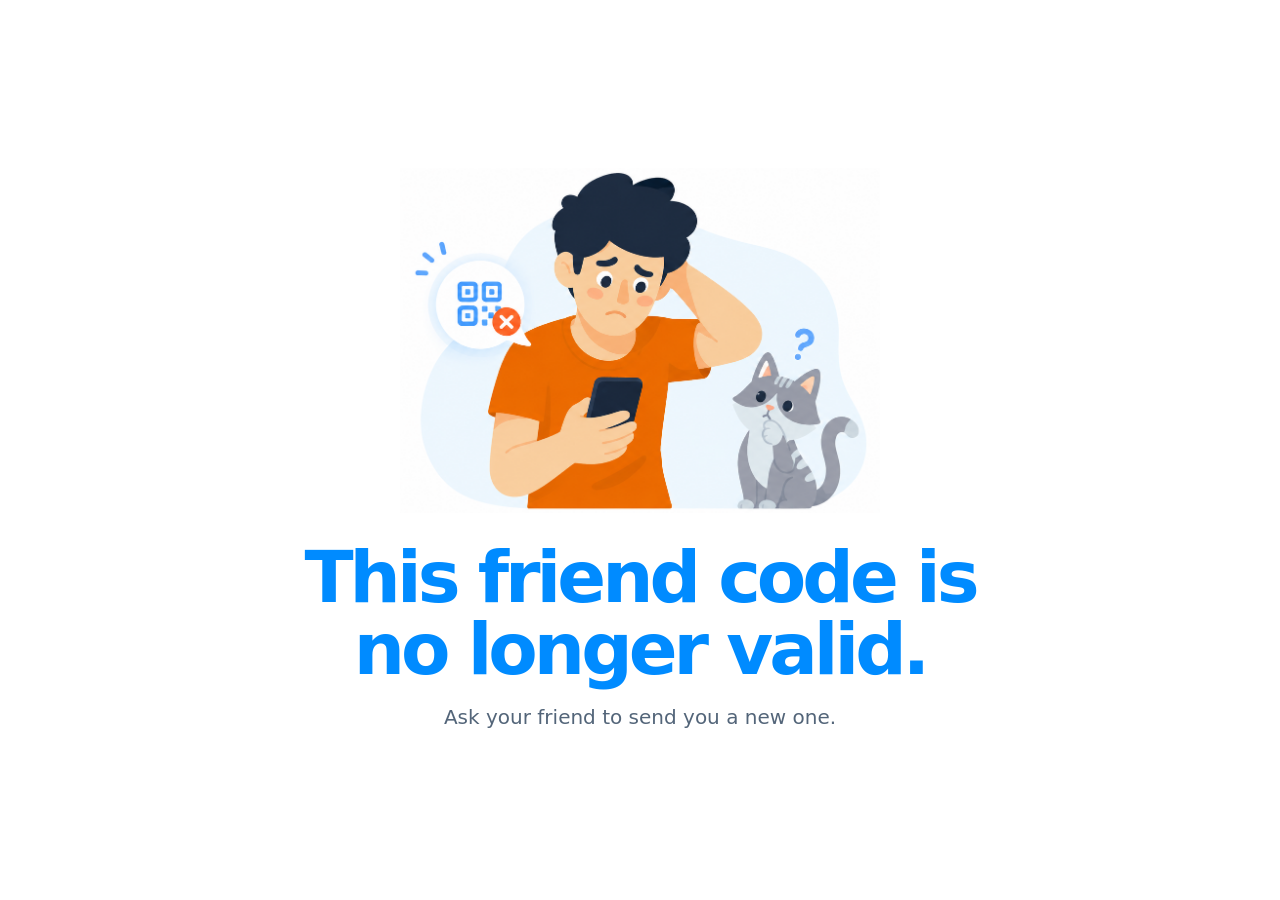
==== connect/index.html @ c3208a62 "Deploy yomm.ing" ====
<!doctype html>
<html lang="en">

<head>
  <meta charset="utf-8">
  <meta name="viewport" content="width=device-width, initial-scale=1">
  <meta name="theme-color" content="#ffffff">
  <title>Connect on Yomm</title>
  <meta name="description" content="Use this friend code to connect on Yomm.">
  <link rel="stylesheet" href="/connect/connect.css?v=3">
  <script src="/connect/qrcode.js" defer></script>
  <script src="/connect/connect.js?v=3" defer></script>
</head>

<body>
  <main>
    <section id="connect-state" class="connect-state">
      <h1 aria-label="Someone has you on their mind...">
        Someone has you on their mind<span class="ellipsis"
          aria-hidden="true"><span>.</span><span>.</span><span>.</span></span>
      </h1>
      <div class="steps">
        <section class="step-card">
          <span class="step-number">1</span>
          <h2>Get Yomm</h2>
          <p class="step-detail">Every journey starts with step one.</p>
          <a id="app-store-link" class="app-store-button" href="https://apps.apple.com/" rel="noopener">
            <img src="/assets/Download_on_the_App_Store_Badge_US-UK_RGB_blk_092917.png" alt="Download on the App Store">
          </a>
        </section>

        <section class="step-card">
          <span class="step-number">2</span>
          <h2>Continue on your phone</h2>
          <p class="step-detail">Install Yomm, then return to your original invite and tap the link again.</p>
        </section>

        <p class="step-or">or</p>

        <section class="step-card step-card-secondary">
          <span class="step-number">2b</span>
          <h2>On a computer?</h2>
          <p class="step-detail">No problem. Once Yomm is installed, scan this QR code with your phone’s Camera app.</p>
          <div id="qr-code" class="qr-code" role="img" aria-label="QR code for this Yomm invitation"></div>
        </section>
      </div>

      <figure class="encouragement">
        <img src="/assets/illu_you_got_this.png" alt="A person and cat giving a thumbs-up">
        <figcaption>You’ve got this!</figcaption>
      </figure>
    </section>

    <section id="invalid-state" class="invalid-state" hidden>
      <img src="/assets/illu_invalid.png" alt="A person and cat puzzled by an invalid QR code">
      <h1>This friend code is no longer valid.</h1>
      <p>Ask your friend to send you a new one.</p>
    </section>
  </main>
</body>

</html>
---- connect/connect.css ----
:root {
  color-scheme: light;
  background: #fff;
  color: #17293c;
  font-family: ui-rounded, "SF Pro Rounded", system-ui, sans-serif;
  font-synthesis: none;
  --yomm-blue: #008BFF;
}

* {
  box-sizing: border-box;
}

html,
body {
  min-height: 100%;
  margin: 0;
}

body {
  min-height: 100vh;
  min-height: 100dvh;
  background: #fff;
}

main {
  min-height: 100vh;
  min-height: 100dvh;
  padding: clamp(32px, 6vw, 84px) clamp(18px, 5vw, 72px);
}

.connect-state {
  width: min(100%, 640px);
  margin: 0 auto;
  text-align: center;
}

h1 {
  margin: 0;
  color: var(--yomm-blue);
  font-size: clamp(2.5rem, 6.5vw, 5.2rem);
  font-weight: 750;
  letter-spacing: -0.055em;
  line-height: 1;
  text-align: center;
}

.ellipsis {
  display: inline-block;
  width: 0.9em;
  margin-left: 0.04em;
  text-align: left;
}

.ellipsis span:nth-child(1) {
  animation: dot-one 2s step-end infinite;
}

.ellipsis span:nth-child(2) {
  animation: dot-two 2s step-end infinite;
}

.ellipsis span:nth-child(3) {
  animation: dot-three 2s step-end infinite;
}

@keyframes dot-one {
  0%,
  24% {
    opacity: 0;
  }

  25%,
  100% {
    opacity: 1;
  }
}

@keyframes dot-two {
  0%,
  49% {
    opacity: 0;
  }

  50%,
  100% {
    opacity: 1;
  }
}

@keyframes dot-three {
  0%,
  74% {
    opacity: 0;
  }

  75%,
  100% {
    opacity: 1;
  }
}

.steps {
  display: flex;
  flex-direction: column;
  gap: clamp(18px, 3vw, 28px);
  max-width: 420px;
  margin: clamp(32px, 5vw, 52px) auto 0;
}

.step-card {
  display: flex;
  flex-direction: column;
  align-items: center;
  padding: clamp(28px, 4vw, 40px) clamp(24px, 4vw, 36px);
  border-radius: 28px;
  background: var(--yomm-blue);
  color: #fff;
}

.step-card-secondary {
  background: rgba(128, 128, 128, 0.15);
  color: #17293c;
}

.step-card-secondary .step-number {
  background: rgba(128, 128, 128, 0.18);
  color: #536579;
}

.step-or {
  margin: -8px 0;
  color: #17293c;
  font-size: 1.05rem;
  font-weight: 800;
}

.step-number {
  display: flex;
  align-items: center;
  justify-content: center;
  width: 32px;
  height: 32px;
  margin-bottom: 16px;
  border-radius: 50%;
  background: rgba(255, 255, 255, 0.2);
  font-size: 0.9rem;
  font-weight: 800;
}

.step-card h2 {
  margin: 0 0 18px;
  font-size: clamp(1.3rem, 2.4vw, 1.6rem);
  font-weight: 750;
  letter-spacing: -0.025em;
  line-height: 1.18;
}

.step-detail {
  margin: 0 0 20px;
  font-size: 0.95rem;
  font-weight: 500;
  line-height: 1.4;
  opacity: 0.85;
  text-align: center;
}

.qr-code {
  width: min(100%, 200px);
  padding: 14px;
  border-radius: 20px;
  background: #fff;
}

.qr-code svg {
  display: block;
  width: 100%;
  height: auto;
}

.app-store-button {
  display: inline-block;
  border-radius: 9px;
  line-height: 0;
}

.app-store-button img {
  display: block;
  width: 200px;
  max-width: 100%;
  height: auto;
}

.app-store-button:focus-visible {
  outline: 3px solid #fff;
  outline-offset: 4px;
}

.encouragement {
  width: min(78vw, 390px);
  margin: clamp(42px, 6vw, 68px) auto 0;
}

.encouragement img {
  display: block;
  width: 100%;
  height: auto;
}

.encouragement figcaption {
  margin-top: 8px;
  color: #17293c;
  font-size: 1.05rem;
  font-weight: 750;
}

.invalid-state {
  display: grid;
  min-height: calc(100vh - clamp(64px, 12vw, 168px));
  min-height: calc(100dvh - clamp(64px, 12vw, 168px));
  align-content: center;
  justify-items: center;
  text-align: center;
}

.invalid-state[hidden] {
  display: none;
}

.invalid-state img {
  display: block;
  width: min(100%, 480px);
  height: auto;
  margin-bottom: 28px;
}

.invalid-state h1 {
  max-width: 760px;
  font-size: clamp(2.2rem, 6vw, 4.5rem);
}

.invalid-state p {
  margin: 18px 0 0;
  color: #536579;
  font-size: clamp(1rem, 2vw, 1.25rem);
  line-height: 1.45;
}

@media (max-width: 760px) {
  main {
    padding: 30px 14px 52px;
  }

  h1 {
    font-size: clamp(2.35rem, 12vw, 3.6rem);
  }

  .encouragement {
    width: min(92vw, 360px);
  }
}

@media (prefers-reduced-motion: reduce) {
  .ellipsis span {
    animation: none;
  }
}
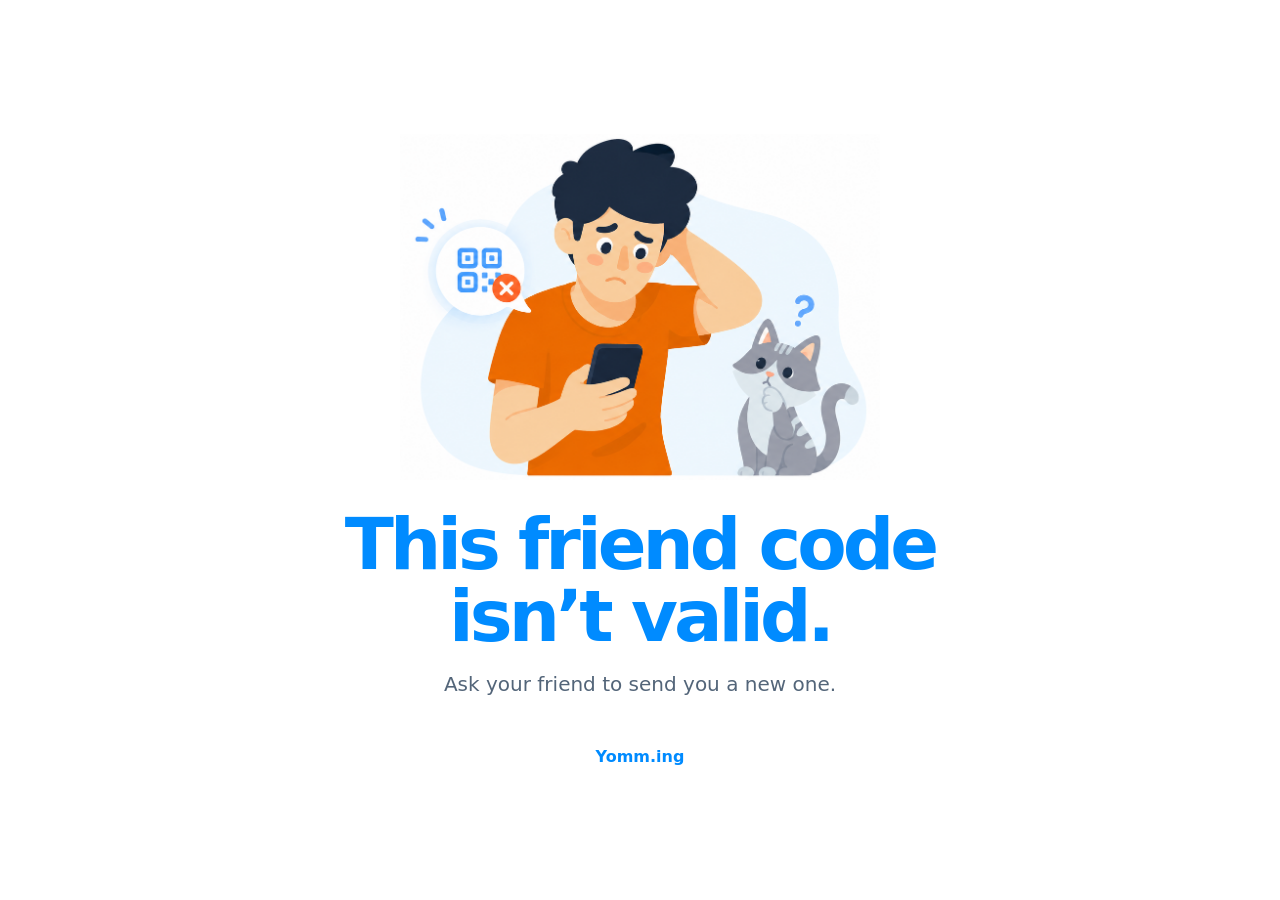
==== commit c6f63012: "Deploy yomm.ing" ====
--- a/connect/index.html
+++ b/connect/index.html
@@ -49,12 +49,15 @@
         <img src="/assets/illu_you_got_this.png" alt="A person and cat giving a thumbs-up">
         <figcaption>You’ve got this!</figcaption>
       </figure>
+
+      <a class="home-link" href="/">Yomm.ing</a>
     </section>
 
     <section id="invalid-state" class="invalid-state" hidden>
       <img src="/assets/illu_invalid.png" alt="A person and cat puzzled by an invalid QR code">
-      <h1>This friend code is no longer valid.</h1>
+      <h1>This friend code isn’t valid.</h1>
       <p>Ask your friend to send you a new one.</p>
+      <a class="home-link" href="/">Yomm.ing</a>
     </section>
   </main>
 </body>
--- a/connect/connect.css
+++ b/connect/connect.css
@@ -27,6 +27,21 @@
   min-height: 100vh;
   min-height: 100dvh;
   padding: clamp(32px, 6vw, 84px) clamp(18px, 5vw, 72px);
+}
+
+.home-link {
+  display: inline-block;
+  margin-top: clamp(28px, 5vw, 48px);
+  color: var(--yomm-blue);
+  font-size: 1rem;
+  font-weight: 750;
+  text-decoration: none;
+}
+
+.home-link:focus-visible {
+  border-radius: 6px;
+  outline: 3px solid rgba(0, 139, 255, 0.28);
+  outline-offset: 4px;
 }
 
 .connect-state {
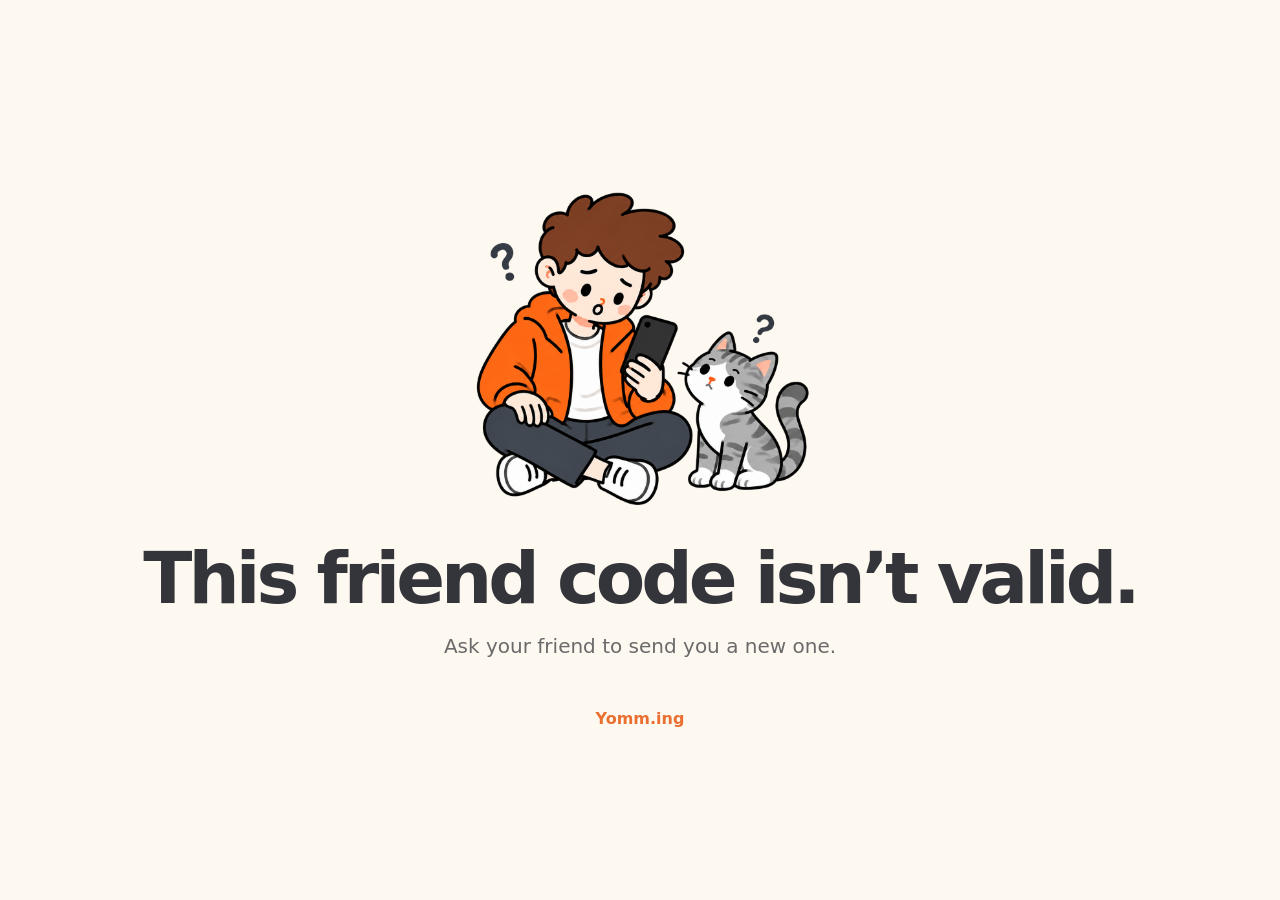
==== commit 1277dc1a: "Deploy yomm.ing" ====
--- a/connect/index.html
+++ b/connect/index.html
@@ -4,7 +4,7 @@
 <head>
   <meta charset="utf-8">
   <meta name="viewport" content="width=device-width, initial-scale=1">
-  <meta name="theme-color" content="#ffffff">
+  <meta name="theme-color" content="#FDF9F1">
   <title>Connect on Yomm</title>
   <meta name="description" content="Use this friend code to connect on Yomm.">
   <link rel="stylesheet" href="/connect/connect.css?v=3">
@@ -25,7 +25,7 @@
           <h2>Get Yomm</h2>
           <p class="step-detail">Every journey starts with step one.</p>
           <a id="app-store-link" class="app-store-button" href="https://apps.apple.com/" rel="noopener">
-            <img src="/assets/Download_on_the_App_Store_Badge_US-UK_RGB_blk_092917.png" alt="Download on the App Store">
+            <img src="/assets/app-store.png" alt="Download on the App Store">
           </a>
         </section>
 
@@ -46,7 +46,7 @@
       </div>
 
       <figure class="encouragement">
-        <img src="/assets/illu_you_got_this.png" alt="A person and cat giving a thumbs-up">
+        <img src="/assets/illu-you-got-this.png" width="1254" height="1254" alt="Yommguy and graytabby giving a thumbs-up">
         <figcaption>You’ve got this!</figcaption>
       </figure>
 
@@ -54,7 +54,7 @@
     </section>
 
     <section id="invalid-state" class="invalid-state" hidden>
-      <img src="/assets/illu_invalid.png" alt="A person and cat puzzled by an invalid QR code">
+      <img src="/assets/illu-invalid.png" alt="A person and cat puzzled by an invalid QR code">
       <h1>This friend code isn’t valid.</h1>
       <p>Ask your friend to send you a new one.</p>
       <a class="home-link" href="/">Yomm.ing</a>
--- a/connect/connect.css
+++ b/connect/connect.css
@@ -1,10 +1,19 @@
 :root {
   color-scheme: light;
-  background: #fff;
-  color: #17293c;
+  --yomm-charcoal: #34353B;
+  --yomm-stone: #6B6A6A;
+  --yomm-silver: #A8A7A7;
+  --yomm-ember: #E97031;
+  --yomm-peach: #FAD6B7;
+  --yomm-porcelain: #FDF9F1;
+  --yomm-stone-wash-subtle: color-mix(in srgb, var(--yomm-stone) 15%, transparent);
+  --yomm-stone-wash: color-mix(in srgb, var(--yomm-stone) 18%, transparent);
+  --yomm-porcelain-wash: color-mix(in srgb, var(--yomm-porcelain) 20%, transparent);
+  --yomm-ember-focus: color-mix(in srgb, var(--yomm-ember) 36%, transparent);
+  color: var(--yomm-charcoal);
   font-family: ui-rounded, "SF Pro Rounded", system-ui, sans-serif;
   font-synthesis: none;
-  --yomm-blue: #008BFF;
+  background: var(--yomm-porcelain);
 }
 
 * {
@@ -20,7 +29,7 @@
 body {
   min-height: 100vh;
   min-height: 100dvh;
-  background: #fff;
+  background: var(--yomm-porcelain);
 }
 
 main {
@@ -32,7 +41,7 @@
 .home-link {
   display: inline-block;
   margin-top: clamp(28px, 5vw, 48px);
-  color: var(--yomm-blue);
+  color: var(--yomm-ember);
   font-size: 1rem;
   font-weight: 750;
   text-decoration: none;
@@ -40,7 +49,7 @@
 
 .home-link:focus-visible {
   border-radius: 6px;
-  outline: 3px solid rgba(0, 139, 255, 0.28);
+  outline: 3px solid var(--yomm-ember-focus);
   outline-offset: 4px;
 }
 
@@ -52,7 +61,7 @@
 
 h1 {
   margin: 0;
-  color: var(--yomm-blue);
+  color: var(--yomm-charcoal);
   font-size: clamp(2.5rem, 6.5vw, 5.2rem);
   font-weight: 750;
   letter-spacing: -0.055em;
@@ -129,23 +138,23 @@
   align-items: center;
   padding: clamp(28px, 4vw, 40px) clamp(24px, 4vw, 36px);
   border-radius: 28px;
-  background: var(--yomm-blue);
-  color: #fff;
+  background: var(--yomm-ember);
+  color: var(--yomm-porcelain);
 }
 
 .step-card-secondary {
-  background: rgba(128, 128, 128, 0.15);
-  color: #17293c;
+  background: var(--yomm-stone-wash-subtle);
+  color: var(--yomm-charcoal);
 }
 
 .step-card-secondary .step-number {
-  background: rgba(128, 128, 128, 0.18);
-  color: #536579;
+  background: var(--yomm-stone-wash);
+  color: var(--yomm-stone);
 }
 
 .step-or {
   margin: -8px 0;
-  color: #17293c;
+  color: var(--yomm-charcoal);
   font-size: 1.05rem;
   font-weight: 800;
 }
@@ -158,7 +167,7 @@
   height: 32px;
   margin-bottom: 16px;
   border-radius: 50%;
-  background: rgba(255, 255, 255, 0.2);
+  background: var(--yomm-porcelain-wash);
   font-size: 0.9rem;
   font-weight: 800;
 }
@@ -184,7 +193,7 @@
   width: min(100%, 200px);
   padding: 14px;
   border-radius: 20px;
-  background: #fff;
+  background: var(--yomm-porcelain);
 }
 
 .qr-code svg {
@@ -207,7 +216,7 @@
 }
 
 .app-store-button:focus-visible {
-  outline: 3px solid #fff;
+  outline: 3px solid var(--yomm-porcelain);
   outline-offset: 4px;
 }
 
@@ -224,7 +233,7 @@
 
 .encouragement figcaption {
   margin-top: 8px;
-  color: #17293c;
+  color: var(--yomm-charcoal);
   font-size: 1.05rem;
   font-weight: 750;
 }
@@ -250,13 +259,12 @@
 }
 
 .invalid-state h1 {
-  max-width: 760px;
   font-size: clamp(2.2rem, 6vw, 4.5rem);
 }
 
 .invalid-state p {
   margin: 18px 0 0;
-  color: #536579;
+  color: var(--yomm-stone);
   font-size: clamp(1rem, 2vw, 1.25rem);
   line-height: 1.45;
 }
